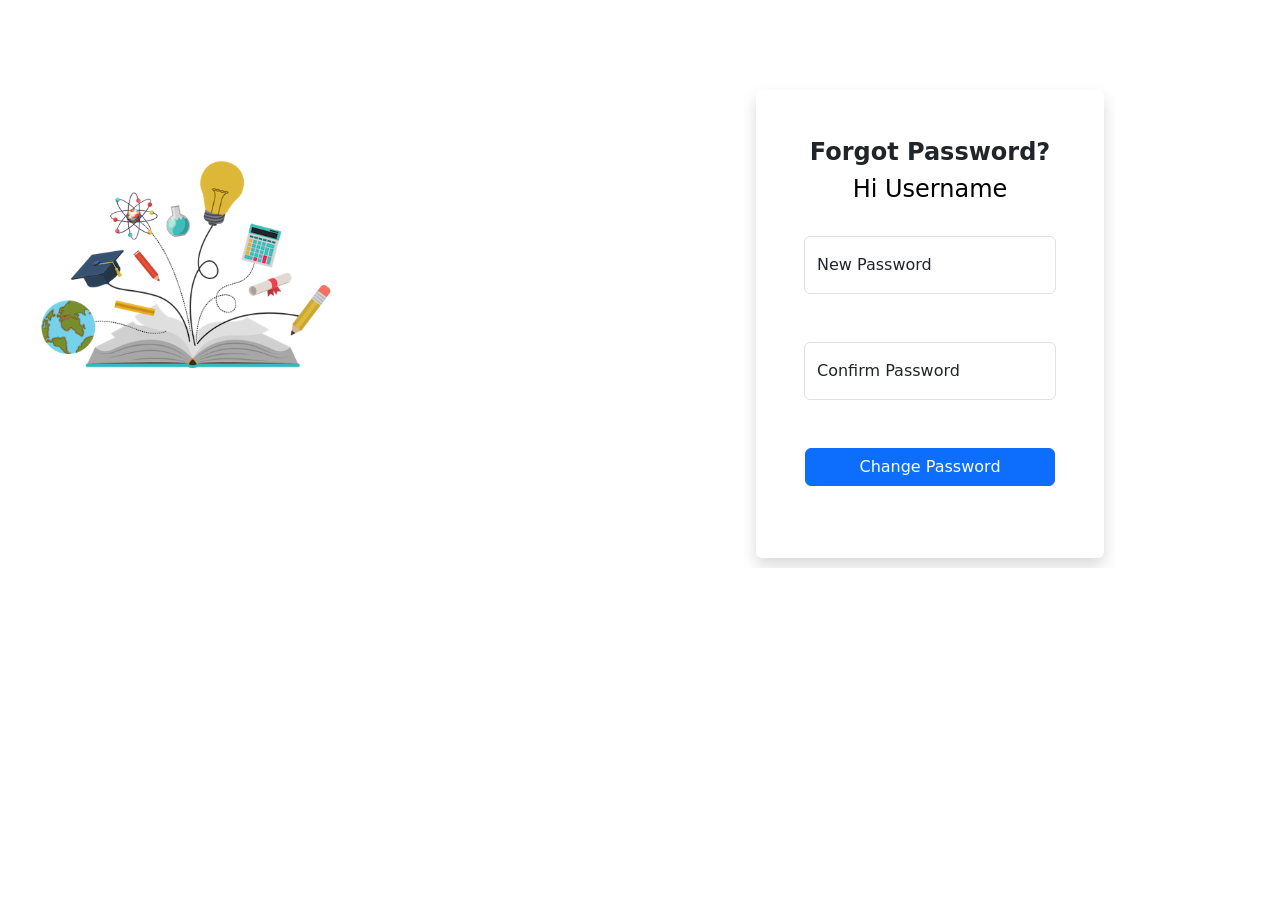
==== src/main/webapp/jsp/ChangePassword.html @ 1e6764c8 "latest code local" ====
<!DOCTYPE html>
<html lang="en">
<head>
    <meta charset="UTF-8">
    <meta http-equiv="X-UA-Compatible" content="IE=Edge">
    <meta name="viewport" content="width=device-width, initial-scale=1.0">
    <title>Online LPK12 Course</title>
    <!-- BootStrap 5 CDN Link -->
    <link href="https://cdn.jsdelivr.net/npm/bootstrap@5.3.2/dist/css/bootstrap.min.css" rel="stylesheet">
	<script type="text/javascript" src="../static/global.js"></script>
    <!-- Custom CSS link -->
    <link rel="stylesheet" href="style.css">
    <style>
		.disabled-link{ 
			pointer-events: none;
			cursor: not-allowed;
		}
			 .scrollableDiv{
	 		height: 600px;
	 		overflow-y:auto;
	 		overflow-x:hidden;
	 		padding-top: 10px;
	 		padding-bottom: 10px;
	 }
	 
	 .disabled{
	 	display: none;
	 }
	</style>
</head>
<body>

    <section class="wrapper">
        <div class="row container">
            <div class="col-4" style="margin-top: 10rem;">
                <img src="../images/education.png" class="img-fluid"/>
            </div>
            <div class="col-sm-8 offset-sm-2 col-lg-6 offset-lg-3 col-xl-4 offset-xl-4 text-center ms-auto scrollableDiv" style="margin-top: 5rem; height:auto;">
                 	  <form class="rounded bg-white shadow p-5" id="form" method="post" >
                 	  <h3 class="text-dark fw-bolder fs-4 mb-2">Forgot Password?</h3>
					<div class="text-dark fw-bolder fs-4 mb-2">
					    <h4 id="userName" style="color: black ">Hi Username</h4>
					  </div>
					
<br>
                    
                    
		<div class="form-floating">
 	    	<input type="password" class="form-control" id="newPassword" placeholder="New Password">
	 	    <label for="newPassword">New Password</label><br>    
	</div>
	<br>
	
	<div class="form-floating">
 	    	<input type="password" class="form-control" id="newPassword" placeholder="Confirm Password">
	 	    <label for="confirmPassword">Confirm Password</label><br>    
	</div>
          
 <br>
 <div>
 <button type="button" class="btn btn-primary" style="min-width : 250px" >Change Password</button>
            </div>
            <br>
            </form>
            </div>
        </div>
    </section>
</body>
 <script type="text/javascript">
 var form=document.getElementById('form');
 document.getElementById("generateOTP").addEventListener("click", displayMethod);
 function displayMethod(){
	 var x = document.getElementById("clickDisabled");
	 x.classList.remove("disabled");
	 const generateAPI = dotnet_endpoint+"api/User/SendOTP";
	   fetch(generateAPI,{
		     method:'POST',
		     body: JSON.stringify({
		         "username":userName
		     }),
		     headers:{
		       'Content-Type':'application/json; charset=UTF-8',
		       'Authorization': "Bearer "+ sessionStorage.getItem("token")
		     }
		   }).then(function(response){
		     var resp=response.json();
		     console.log(resp)
		     if(response){
		         
		     }
		     else{
		         
		     }
		 }).then(function(data){
		 });
 	console.log("asdasdas");
 }
 form.addEventListener('submit',function(e){
   e.preventDefault()
   var userName=document.getElementById('userName').value;
   var newPassword=document.getElementById('newPassword').value;
   var enterOTP=document.getElementById('enterOTP').value;
   // Password validation
    var passwordValidation = /^(?=.*[a-z])(?=.*[A-Z])(?=.*\d)(?=.*[@$!%*?&])[A-Za-z\d@$!%*?&]{8,}$/;
   if (!passwordValidation.test(newPassword)) {
       alert("Password must contain at least 8 characters,  one uppercase letter, one lowercase letter, one numeric , and one special character");
       return;
   } 
   //fetch post request
   //const corsProxy = "https://onlinelpk12-corsproxy.herokuapp.com/";
   const forgotPasswordAPI = dotnet_endpoint+"api/User/ForgotPassword";
   fetch(forgotPasswordAPI,{
     method:'POST',
     body: JSON.stringify({
         "username":userName,
         "password":newPassword
     }),
     headers:{
       'Content-Type':'application/json; charset=UTF-8',
       'Authorization': "Bearer "+ sessionStorage.getItem("token")
     }
   }).then(function(response){
     var resp=response.json();
     console.log(resp)
     if(response.status==200){
         resp.then((data)=>{
             location.href='login.html'
           	
         })
     }
     else{
         if(response.status==404){
             resp.then((data)=>{
                 alert(data.message)
                 location.href='forgotPassword.jsp'
             })
         }
         else if (response.status=401){
         	resp.then((data)=>{
         		alert(data.errors)
         		location.href='forgotPassword.jsp'
         	})
         }
     }
 }).then(function(data){
 });
})
</script>
</html>
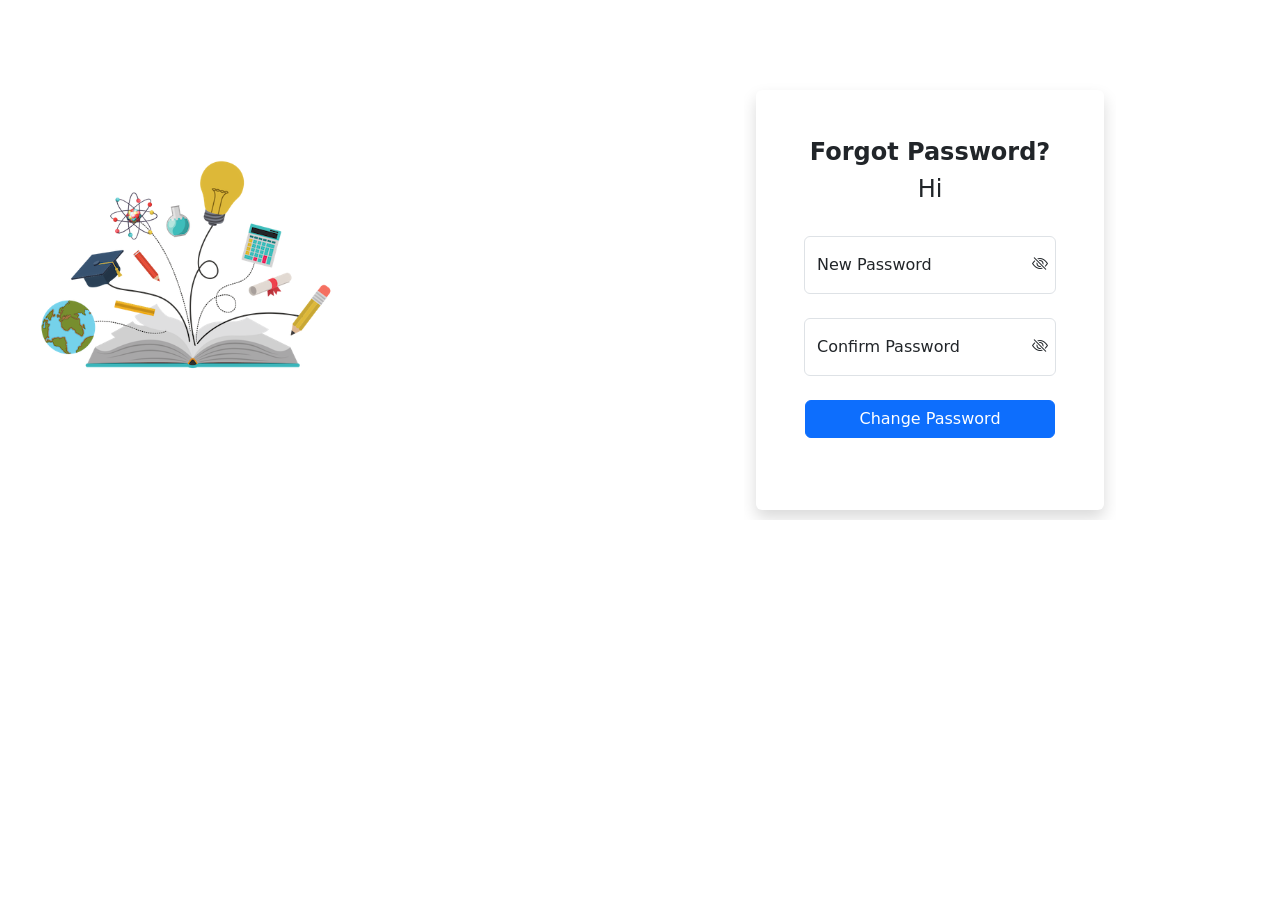
==== commit 1a59e484: "Merge pull request #45 from onlinelpk12/Final_OnlineLPK12_Spring24 Final online lpk12 spring24" ====
--- a/src/main/webapp/jsp/ChangePassword.html
+++ b/src/main/webapp/jsp/ChangePassword.html
@@ -7,143 +7,168 @@
     <title>Online LPK12 Course</title>
     <!-- BootStrap 5 CDN Link -->
     <link href="https://cdn.jsdelivr.net/npm/bootstrap@5.3.2/dist/css/bootstrap.min.css" rel="stylesheet">
-	<script type="text/javascript" src="../static/global.js"></script>
+    <link rel="stylesheet" href="https://cdn.jsdelivr.net/npm/bootstrap-icons@1.7.2/font/bootstrap-icons.css">
+    <script type="text/javascript" src="../static/global.js"></script>
+    
     <!-- Custom CSS link -->
-    <link rel="stylesheet" href="style.css">
     <style>
-		.disabled-link{ 
-			pointer-events: none;
-			cursor: not-allowed;
-		}
-			 .scrollableDiv{
-	 		height: 600px;
-	 		overflow-y:auto;
-	 		overflow-x:hidden;
-	 		padding-top: 10px;
-	 		padding-bottom: 10px;
-	 }
-	 
-	 .disabled{
-	 	display: none;
-	 }
-	</style>
+        .disabled-link {
+            pointer-events: none;
+            cursor: not-allowed;
+        }
+ 
+        .scrollableDiv {
+            height: 600px;
+            overflow-y: auto;
+            overflow-x: hidden;
+            padding-top: 10px;
+            padding-bottom: 10px;
+        }
+ 
+        .disabled {
+            display: none;
+        }
+    </style>
 </head>
 <body>
-
-    <section class="wrapper">
-        <div class="row container">
-            <div class="col-4" style="margin-top: 10rem;">
-                <img src="../images/education.png" class="img-fluid"/>
-            </div>
-            <div class="col-sm-8 offset-sm-2 col-lg-6 offset-lg-3 col-xl-4 offset-xl-4 text-center ms-auto scrollableDiv" style="margin-top: 5rem; height:auto;">
-                 	  <form class="rounded bg-white shadow p-5" id="form" method="post" >
-                 	  <h3 class="text-dark fw-bolder fs-4 mb-2">Forgot Password?</h3>
-					<div class="text-dark fw-bolder fs-4 mb-2">
-					    <h4 id="userName" style="color: black ">Hi Username</h4>
-					  </div>
-					
-<br>
-                    
-                    
-		<div class="form-floating">
- 	    	<input type="password" class="form-control" id="newPassword" placeholder="New Password">
-	 	    <label for="newPassword">New Password</label><br>    
-	</div>
-	<br>
-	
-	<div class="form-floating">
- 	    	<input type="password" class="form-control" id="newPassword" placeholder="Confirm Password">
-	 	    <label for="confirmPassword">Confirm Password</label><br>    
-	</div>
-          
- <br>
- <div>
- <button type="button" class="btn btn-primary" style="min-width : 250px" >Change Password</button>
-            </div>
-            <br>
+<section class="wrapper">
+    <div class="row container">
+        <div class="col-4" style="margin-top: 10rem;">
+            <img src="../images/education.png" class="img-fluid"/>
+        </div>
+        <div class="col-sm-8 offset-sm-2 col-lg-6 offset-lg-3 col-xl-4 offset-xl-4 text-center ms-auto scrollableDiv"
+             style="margin-top: 5rem; height:auto;">
+            <form class="rounded bg-white shadow p-5" id="form" method="post">
+                <h3 class="text-dark fw-bolder fs-4 mb-2">Forgot Password?</h3>
+                <div class="text-dark fw-bolder fs-4 mb-2">
+              
+                        <h4>Hi <span id="userName" style="color: black;"></span></h4>
+                </div>
+                <br>
+                <div class="form-floating position-relative">
+                    <input type="password" class="form-control" id="newPassword" placeholder="New Password">
+                    <label for="newPassword">New Password</label>
+                    <!-- Show Password Eye Icon -->
+                    <span toggle="#newPassword" class="eye-toggle bi bi-eye-slash position-absolute end-0 pe-2"
+                          style="top: 50%; transform: translateY(-50%); cursor: pointer;"></span>
+                </div>
+                <br>
+                <div class="form-floating position-relative">
+                    <input type="password" class="form-control" id="confirmPassword" placeholder="Confirm Password">
+                    <label for="confirmPassword">Confirm Password</label>
+                    <!-- Show Password Eye Icon -->
+                    <span toggle="#confirmPassword" class="eye-toggle bi bi-eye-slash position-absolute end-0 pe-2"
+                          style="top: 50%; transform: translateY(-50%); cursor: pointer;"></span>
+                            <span id="repeatpassword-error" class="error-message"></span>
+                </div>
+                <br>
+                <div>
+                    <button type="submit" class="btn btn-primary" style="min-width: 250px">Change Password</button>
+                </div>
+                <br>
             </form>
-            </div>
         </div>
-    </section>
+    </div>
+</section>
+<!-- Bootstrap Icons CDN -->
+ 
+ 
+ 
+<script>
+    // Function to toggle password visibility
+    function togglePasswordVisibility(inputField, eyeIcon) {
+        const type = inputField.getAttribute('type') === 'password' ? 'text' : 'password';
+        inputField.setAttribute('type', type);
+        eyeIcon.classList.toggle('bi-eye');
+        eyeIcon.classList.toggle('bi-eye-slash');
+    }
+ 
+    // Add event listeners to toggle password visibility
+    document.querySelectorAll('.eye-toggle').forEach(function (icon) {
+        icon.addEventListener('click', function () {
+            const target = document.querySelector(this.getAttribute('toggle'));
+            togglePasswordVisibility(target, this);
+        });
+    });
+ 
+    // Your existing form submission code
+    var form = document.getElementById('form');
+    form.addEventListener('submit', function (e) {
+        e.preventDefault();
+ 
+        var userName = sessionStorage.getItem("username");
+        var newPassword = document.getElementById('newPassword').value;
+        
+        var confirmPassword = document.getElementById('confirmPassword').value;
+        //password validation
+        var passwordValidation = /^(?=.*[a-z])(?=.*[A-Z])(?=.*\d)(?=.*[@$!%*?&])[A-Za-z\d@$!%*?&]{8,15}$/;
+ 
+        if (!passwordValidation.test(newPassword)) {
+            alert("Password must contain min of 8 and a max of 15 characters, one uppercase letter, one lowercase letter, one numeric, and one special character");
+            return;
+        }
+     // Check if new password and confirm password are the same
+        if (newPassword !== confirmPassword) {
+            alert("Passwords do not match. Please re-enter.");
+            return;
+        }
+        
+        
+        
+        
+        //fetch post request
+        //const corsProxy = "https://onlinelpk12-corsproxy.herokuapp.com/";
+      // const forgotPasswordAPI = dotnet_endpoint + "api/User/UpdatePassword";
+      
+      const forgotPasswordAPI = dotnet_endpoint + "api/User/UpdatePassword";
+        fetch(forgotPasswordAPI, {
+            method: 'POST',
+            body: JSON.stringify({
+                "username": userName,
+                "password": newPassword
+            }),
+            headers: {
+                'Content-Type': 'application/json; charset=UTF-8',
+                'Authorization': "Bearer " + sessionStorage.getItem("token")
+            }
+        }).then(function (response) {
+            var resp = response.json();
+            console.log(resp);
+            if (response.status == 200) {
+                resp.then((data) => {
+                    console.log(response.status);
+                     alert(data.message);
+                    location.href = 'login.html';
+ 
+                });
+            } else if (response.status = 400) {
+                resp.then((data) => {
+                    alert(data.errors);
+                });
+            }
+            else {
+                if (response.status == 404) {
+                    resp.then((data) => {
+                        alert(data.errors);
+                       // location.href = 'forgotPassword.jsp';
+                    });
+                } else if (response.status = 401) {
+                    resp.then((data) => {
+                        alert(data.errors);
+                       // location.href = 'forgotPassword.jsp';
+                    });
+                }
+            }
+        }).then(function (data) {
+        });
+    });
+    // Set username in the Hi message
+    document.addEventListener('DOMContentLoaded', function () {
+        var username = sessionStorage.getItem("username");
+        if (username) {
+            document.getElementById('userName').textContent += username;
+        }
+    });
+</script>
 </body>
- <script type="text/javascript">
- var form=document.getElementById('form');
- document.getElementById("generateOTP").addEventListener("click", displayMethod);
- function displayMethod(){
-	 var x = document.getElementById("clickDisabled");
-	 x.classList.remove("disabled");
-	 const generateAPI = dotnet_endpoint+"api/User/SendOTP";
-	   fetch(generateAPI,{
-		     method:'POST',
-		     body: JSON.stringify({
-		         "username":userName
-		     }),
-		     headers:{
-		       'Content-Type':'application/json; charset=UTF-8',
-		       'Authorization': "Bearer "+ sessionStorage.getItem("token")
-		     }
-		   }).then(function(response){
-		     var resp=response.json();
-		     console.log(resp)
-		     if(response){
-		         
-		     }
-		     else{
-		         
-		     }
-		 }).then(function(data){
-		 });
- 	console.log("asdasdas");
- }
- form.addEventListener('submit',function(e){
-   e.preventDefault()
-   var userName=document.getElementById('userName').value;
-   var newPassword=document.getElementById('newPassword').value;
-   var enterOTP=document.getElementById('enterOTP').value;
-   // Password validation
-    var passwordValidation = /^(?=.*[a-z])(?=.*[A-Z])(?=.*\d)(?=.*[@$!%*?&])[A-Za-z\d@$!%*?&]{8,}$/;
-   if (!passwordValidation.test(newPassword)) {
-       alert("Password must contain at least 8 characters,  one uppercase letter, one lowercase letter, one numeric , and one special character");
-       return;
-   } 
-   //fetch post request
-   //const corsProxy = "https://onlinelpk12-corsproxy.herokuapp.com/";
-   const forgotPasswordAPI = dotnet_endpoint+"api/User/ForgotPassword";
-   fetch(forgotPasswordAPI,{
-     method:'POST',
-     body: JSON.stringify({
-         "username":userName,
-         "password":newPassword
-     }),
-     headers:{
-       'Content-Type':'application/json; charset=UTF-8',
-       'Authorization': "Bearer "+ sessionStorage.getItem("token")
-     }
-   }).then(function(response){
-     var resp=response.json();
-     console.log(resp)
-     if(response.status==200){
-         resp.then((data)=>{
-             location.href='login.html'
-           	
-         })
-     }
-     else{
-         if(response.status==404){
-             resp.then((data)=>{
-                 alert(data.message)
-                 location.href='forgotPassword.jsp'
-             })
-         }
-         else if (response.status=401){
-         	resp.then((data)=>{
-         		alert(data.errors)
-         		location.href='forgotPassword.jsp'
-         	})
-         }
-     }
- }).then(function(data){
- });
-})
-</script>
 </html>
